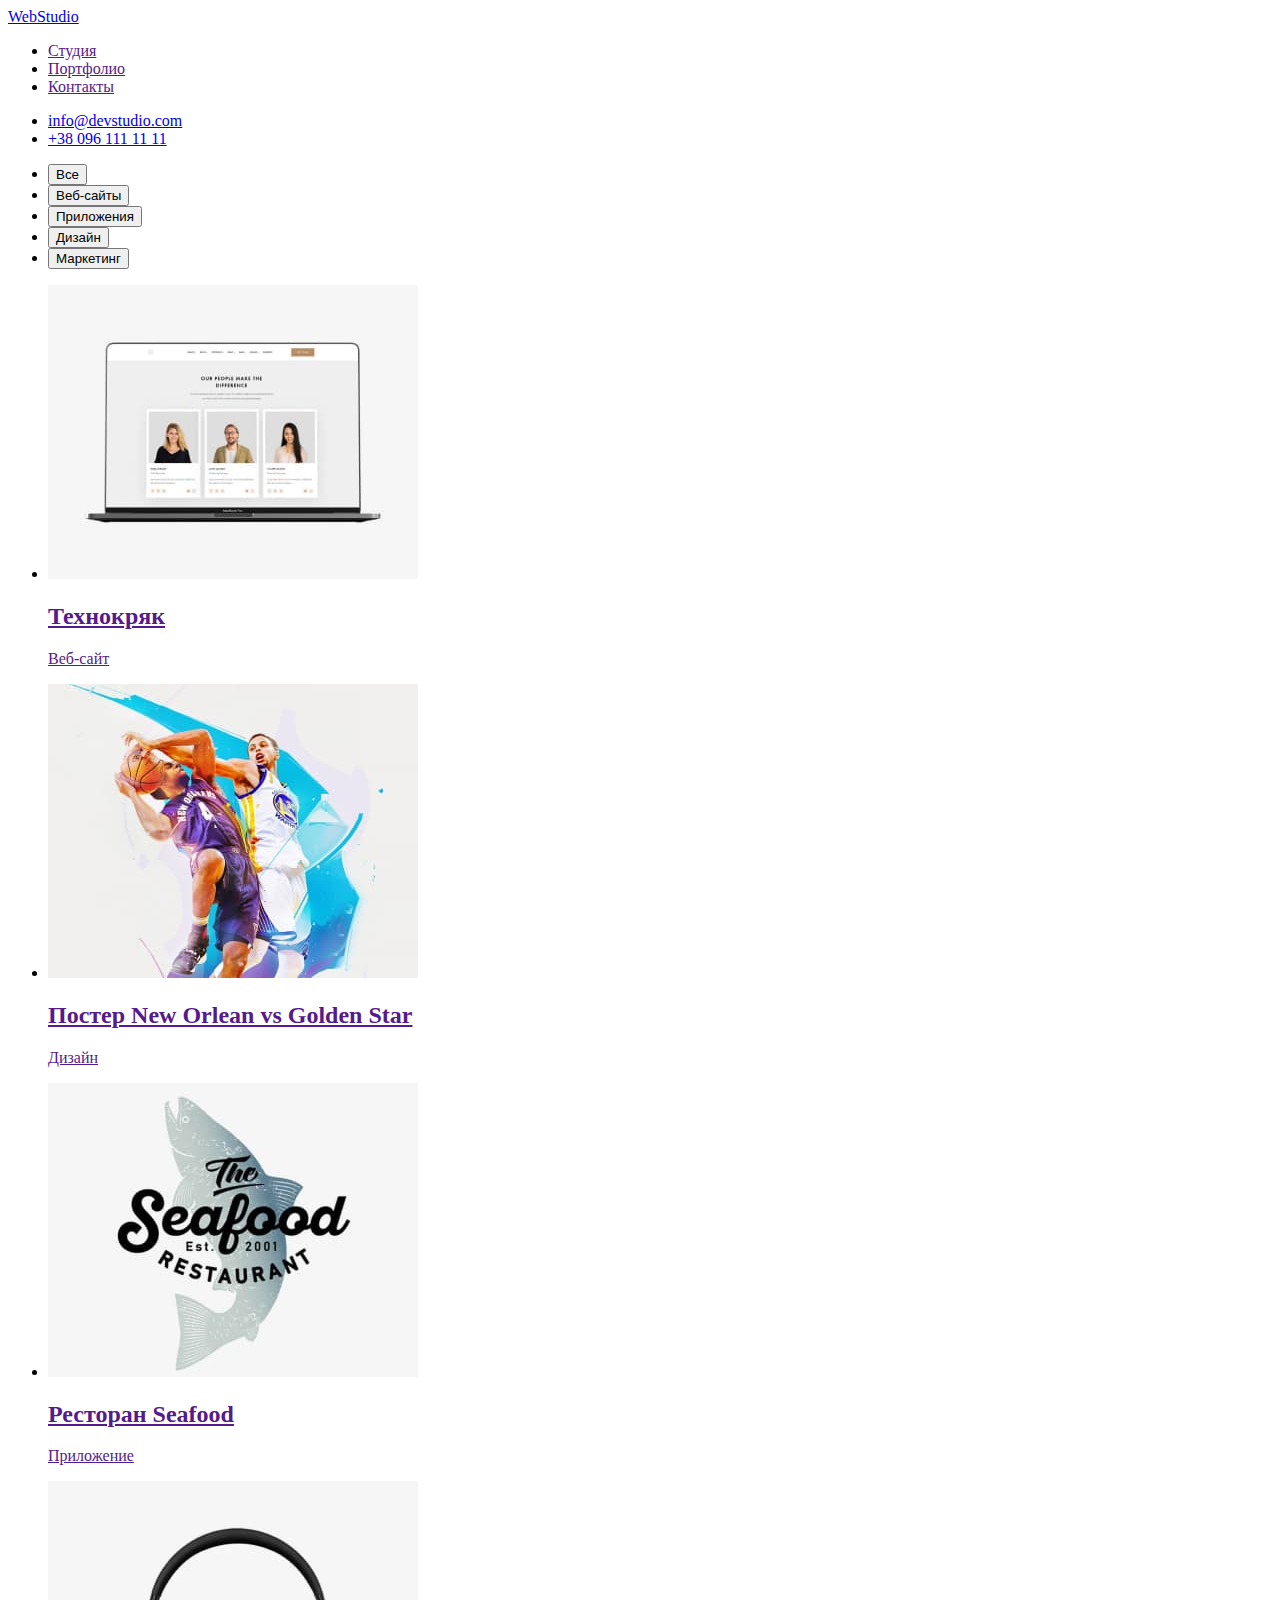
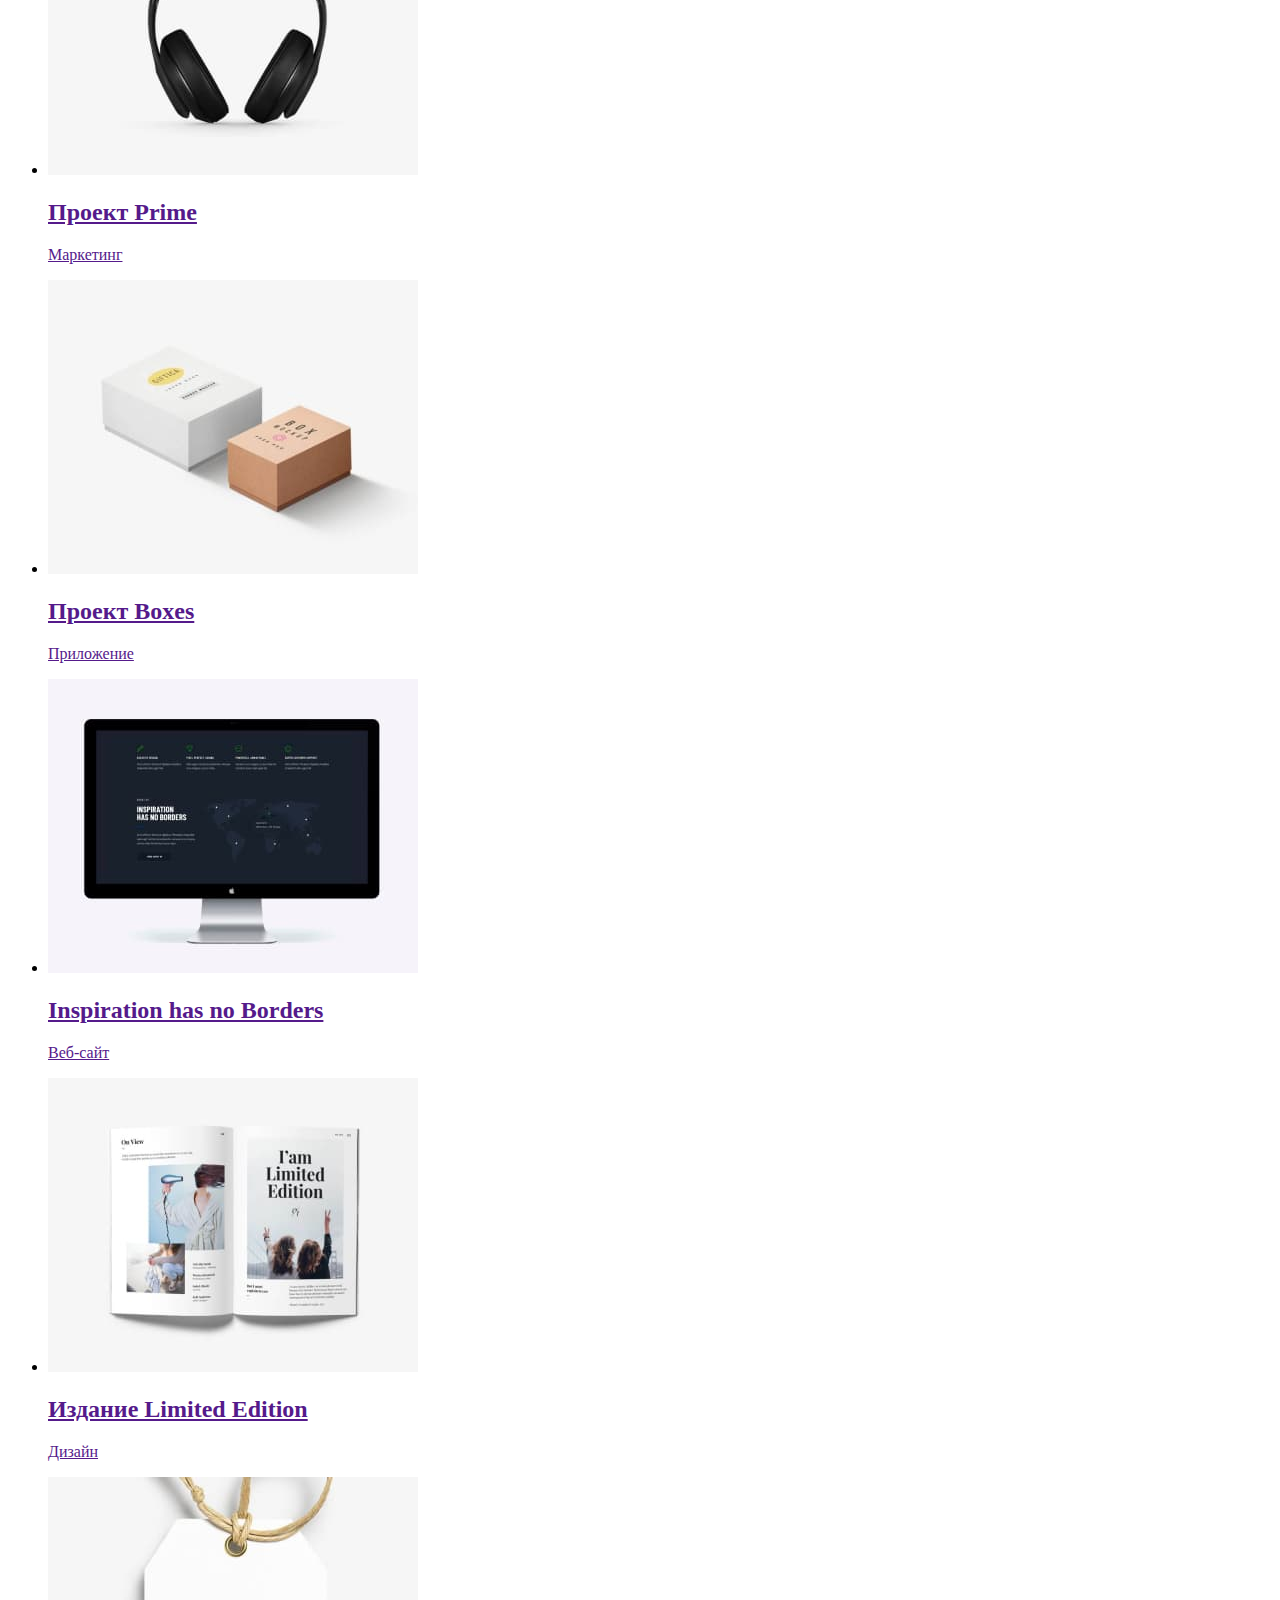
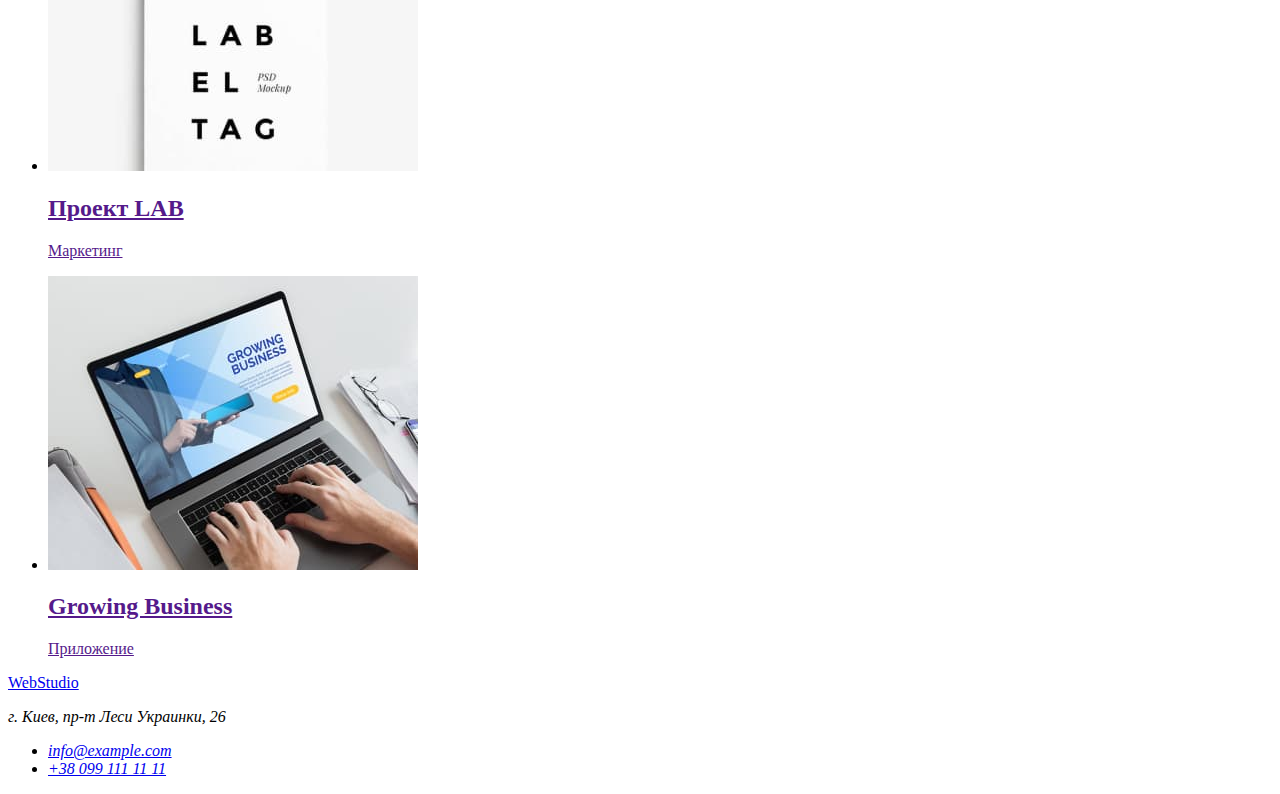
==== portfolio.html @ 91494945 "Разметил без css" ====
<!DOCTYPE html>
<html lang="ru">
<head>
    <meta charset="UTF-8">
    <meta http-equiv="X-UA-Compatible" content="IE=edge">
    <meta name="viewport" content="width=device-width, initial-scale=1.0">
    <title>Портфолио</title>
    <link rel="stylesheet" href="">
</head>
<body>
    <!--Хедер-->
    <header>
        <nav>
            <a lang="en" href="./index.html">WebStudio</a>
            <ul>
                <li><a href="">Студия</a></li>
                <li><a href="">Портфолио</a></li>
                <li><a href="">Контакты</a></li>
            </ul>
        </nav>
        <!--Контакты-->
        <ul>
            <li><a href="mailto:info@devstudio.com">info@devstudio.com</a></li>
            <li><a href="tel:+380961111111">+38 096 111 11 11</a></li>
        </ul>
    </header>
    <main>
        <!--Секция фильтры-->
        <section>
            <h1 hidden>Наши работы</h1>
            <ul>
                <li>
                <button type="button">Все</button>
                </li>
                <li>
                    <button type="button">Веб-сайты</button>
                </li>
                <li>
                    <button type="button">Приложения</button>
                </li>
                <li>
                    <button type="button">Дизайн</button>
                </li>
                <li>
                    <button type="button">Маркетинг</button>
                </li>
</ul>
<!--Секция картинки работ-->
<ul>
    <li><a href="">
<img src="./images/picture1.jpg" alt="Веб-сайт" width="370">
<h2>Технокряк</h2>
<p>Веб-сайт</p>
    </a>
</li>
    <li>
        <a href="">
            <img src="./images/picture2.jpg" alt="Постер" width="370">
            <h2>Постер New Orlean vs Golden Star</h2>
            <p>Дизайн</p>
        </a>
    </li>
<li>
    <a href="">
        <img src="./images/picture3.jpg" alt="Ресторан" width="370">
        <h2>Ресторан Seafood</h2>
        <p>Приложение</p>
    </a>
</li>
<li>
    <a href="">
        <img src="./images/picture4.jpg" alt="Маркетинг" width="370">
        <h2>Проект Prime</h2>
        <p>Маркетинг</p>
    </a>
</li>
<li>
    <a href="">
        <img src="./images/picture5.jpg" alt="Проект" width="370">
        <h2>Проект Boxes</h2>
        <p>Приложение</p>
    </a>
</li>
<li>
    <a href="">
        <img src="./images/picture6.jpg" alt="Вдохновение" width="370">
        <h2>Inspiration has no Borders</h2>
        <p>Веб-сайт</p>
    </a>
</li>
<li>
    <a href="">
        <img src="./images/picture7.jpg" alt="Издание" width="370">
        <h2>Издание Limited Edition</h2>
        <p>Дизайн</p>
    </a>
</li>
<li>
    <a href="">
        <img src="./images/picture8.jpg" alt="Проект Лаб" width="370">
        <h2>Проект LAB</h2>
        <p>Маркетинг</p>
    </a>
</li>
<li>
    <a href="">
        <img src="./images/picture9.jpg" alt="Рост" width="370">
        <h2>Growing Business</h2>
        <p>Приложение</p>
    </a>
</li>
</ul>
        </section>
    </main>
    <!--Подвал-->
    <footer>
        <section>
            <a lang="en" href="./index.html">WebStudio</a>
            <address>
                <p>г. Киев, пр-т Леси Украинки, 26</p>
                <ul>
                    <li>
                        <a href="mailto:info@example.com">info@example.com</a>
                    </li>
                    <li>
                        <a href="tel:+380991111111">+38 099 111 11 11</a>
                    </li>
                </ul>
            </address>
        </section>
    </footer>   
</body>
</html>
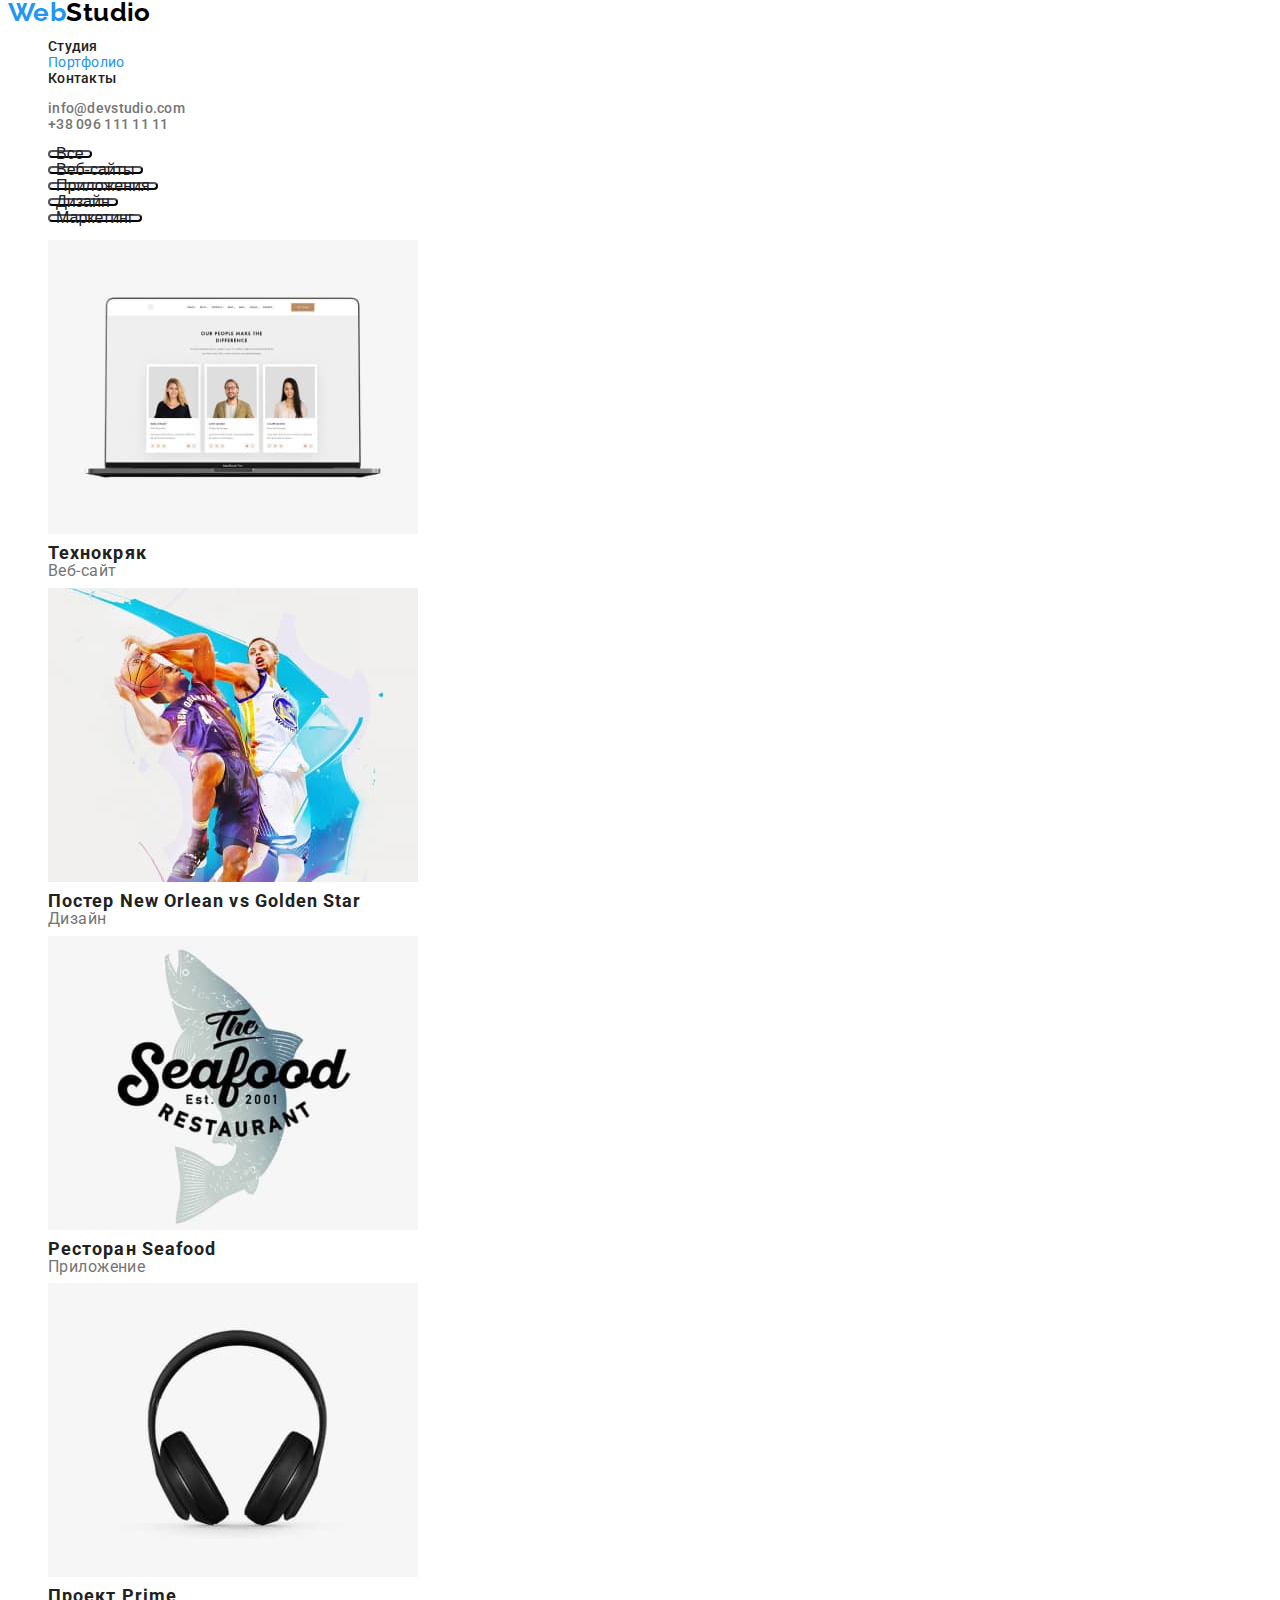
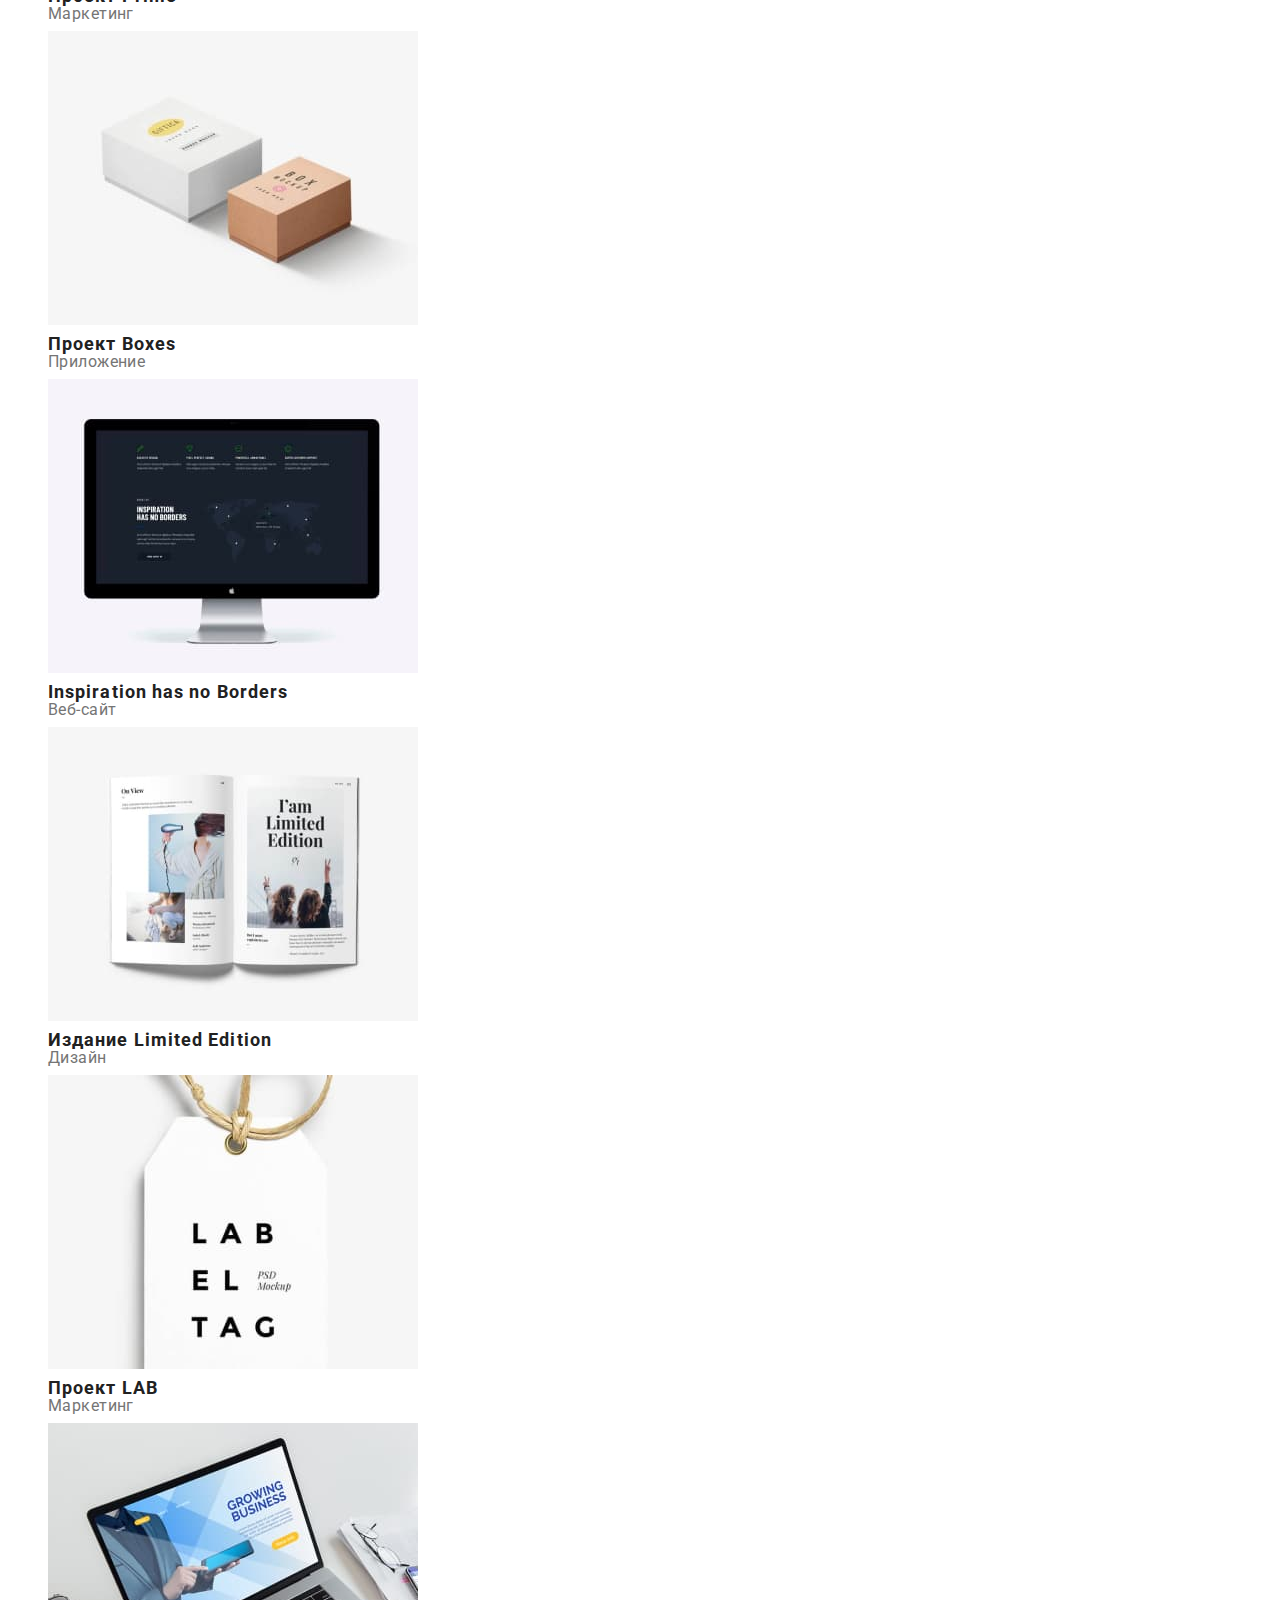
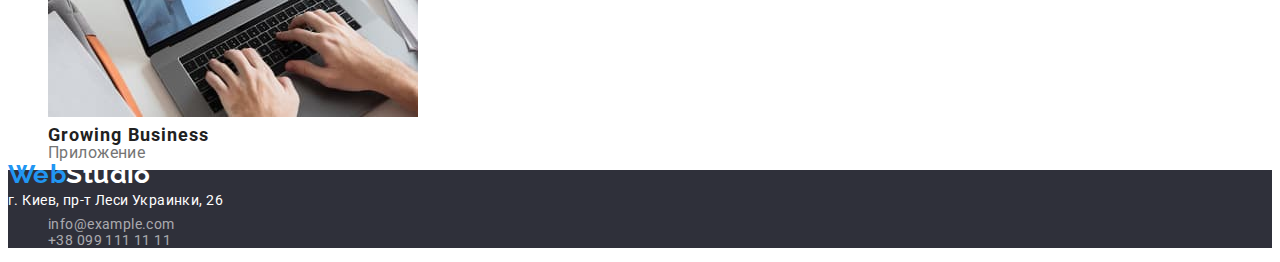
==== commit cffa1c8b: "ДЗ 2" ====
--- a/portfolio.html
+++ b/portfolio.html
@@ -5,23 +5,27 @@
     <meta http-equiv="X-UA-Compatible" content="IE=edge">
     <meta name="viewport" content="width=device-width, initial-scale=1.0">
     <title>Портфолио</title>
-    <link rel="stylesheet" href="">
+    <link rel="preconnect" href="https://fonts.googleapis.com">
+    <link rel="preconnect" href="https://fonts.gstatic.com" crossorigin>
+    <link href="https://fonts.googleapis.com/css2?family=Raleway:wght@700&family=Roboto:wght@400;500;700;900&display=swap"
+        rel="stylesheet">
+    <link rel="stylesheet" href="./css/styles.css">
 </head>
 <body>
     <!--Хедер-->
-    <header>
-        <nav>
-            <a lang="en" href="./index.html">WebStudio</a>
-            <ul>
-                <li><a href="">Студия</a></li>
-                <li><a href="">Портфолио</a></li>
-                <li><a href="">Контакты</a></li>
+    <header class="header">
+        <nav class="nav">
+            <a lang="en" href="./index.html" class="logo">Web<span class="logo-word">Studio</span></a>
+            <ul class="site-nav">
+                <li><a href="./index.html" class="link">Студия</a></li>
+                <li><a href="" class="link-current">Портфолио</a></li>
+                <li><a href="" class="link">Контакты</a></li>
             </ul>
         </nav>
         <!--Контакты-->
-        <ul>
-            <li><a href="mailto:info@devstudio.com">info@devstudio.com</a></li>
-            <li><a href="tel:+380961111111">+38 096 111 11 11</a></li>
+        <ul class="contacts">
+            <li><a href="mailto:info@devstudio.com" class="link">info@devstudio.com</a></li>
+            <li><a href="tel:+380961111111" class="link">+38 096 111 11 11</a></li>
         </ul>
     </header>
     <main>
@@ -30,100 +34,100 @@
             <h1 hidden>Наши работы</h1>
             <ul>
                 <li>
-                <button type="button">Все</button>
+                <button type="button" class="portfolio-btn">Все</button>
                 </li>
                 <li>
-                    <button type="button">Веб-сайты</button>
+                    <button type="button" class="portfolio-btn">Веб-сайты</button>
                 </li>
                 <li>
-                    <button type="button">Приложения</button>
+                    <button type="button" class="portfolio-btn">Приложения</button>
                 </li>
                 <li>
-                    <button type="button">Дизайн</button>
+                    <button type="button" class="portfolio-btn">Дизайн</button>
                 </li>
                 <li>
-                    <button type="button">Маркетинг</button>
+                    <button type="button" class="portfolio-btn">Маркетинг</button>
                 </li>
 </ul>
 <!--Секция картинки работ-->
 <ul>
     <li><a href="">
 <img src="./images/picture1.jpg" alt="Веб-сайт" width="370">
-<h2>Технокряк</h2>
-<p>Веб-сайт</p>
+<h2 class="portfolio-title">Технокряк</h2>
+<p class="portfolio-title-text">Веб-сайт</p>
     </a>
 </li>
     <li>
         <a href="">
             <img src="./images/picture2.jpg" alt="Постер" width="370">
-            <h2>Постер New Orlean vs Golden Star</h2>
-            <p>Дизайн</p>
+            <h2 class="portfolio-title">Постер New Orlean vs Golden Star</h2>
+            <p class="portfolio-title-text">Дизайн</p>
         </a>
     </li>
 <li>
     <a href="">
         <img src="./images/picture3.jpg" alt="Ресторан" width="370">
-        <h2>Ресторан Seafood</h2>
-        <p>Приложение</p>
+        <h2 class="portfolio-title">Ресторан Seafood</h2>
+        <p class="portfolio-title-text">Приложение</p>
     </a>
 </li>
 <li>
     <a href="">
         <img src="./images/picture4.jpg" alt="Маркетинг" width="370">
-        <h2>Проект Prime</h2>
-        <p>Маркетинг</p>
+        <h2 class="portfolio-title">Проект Prime</h2>
+        <p class="portfolio-title-text">Маркетинг</p>
     </a>
 </li>
 <li>
     <a href="">
         <img src="./images/picture5.jpg" alt="Проект" width="370">
-        <h2>Проект Boxes</h2>
-        <p>Приложение</p>
+        <h2 class="portfolio-title">Проект Boxes</h2>
+        <p class="portfolio-title-text">Приложение</p>
     </a>
 </li>
 <li>
     <a href="">
         <img src="./images/picture6.jpg" alt="Вдохновение" width="370">
-        <h2>Inspiration has no Borders</h2>
-        <p>Веб-сайт</p>
+        <h2 class="portfolio-title">Inspiration has no Borders</h2>
+        <p class="portfolio-title-text">Веб-сайт</p>
     </a>
 </li>
 <li>
     <a href="">
         <img src="./images/picture7.jpg" alt="Издание" width="370">
-        <h2>Издание Limited Edition</h2>
-        <p>Дизайн</p>
+        <h2 class="portfolio-title">Издание Limited Edition</h2>
+        <p class="portfolio-title-text">Дизайн</p>
     </a>
 </li>
 <li>
     <a href="">
         <img src="./images/picture8.jpg" alt="Проект Лаб" width="370">
-        <h2>Проект LAB</h2>
-        <p>Маркетинг</p>
+        <h2 class="portfolio-title">Проект LAB</h2>
+        <p class="portfolio-title-text">Маркетинг</p>
     </a>
 </li>
 <li>
     <a href="">
         <img src="./images/picture9.jpg" alt="Рост" width="370">
-        <h2>Growing Business</h2>
-        <p>Приложение</p>
+        <h2 class="portfolio-title">Growing Business</h2>
+        <p class="portfolio-title-text">Приложение</p>
     </a>
 </li>
 </ul>
         </section>
     </main>
     <!--Подвал-->
-    <footer>
+    <footer class="foot-box">
         <section>
-            <a lang="en" href="./index.html">WebStudio</a>
+            <a lang="en" href="./index.html" class="logo">Web<span class="logo-word-white">Studio</span></a>
             <address>
-                <p>г. Киев, пр-т Леси Украинки, 26</p>
+                <p class="direction">г. Киев, пр-т Леси Украинки, 26</p>
                 <ul>
                     <li>
-                        <a href="mailto:info@example.com">info@example.com</a>
+                        <a href="mailto:info@example.com" class="link-footer">info@example.com</a>
                     </li>
                     <li>
-                        <a href="tel:+380991111111">+38 099 111 11 11</a>
+                        <a href="tel:+380991111111" class="link-footer">+38 099 111 11 11</a>
                     </li>
                 </ul>
             </address>
--- a/css/styles.css
+++ b/css/styles.css
@@ -0,0 +1,234 @@
+:root {
+  --primary-text-color: #212121;
+  --secondary-text-color: #757575;
+  --main-lite-color: #ffffff;
+  --brand-text-color: #2196f3;
+  --basement-text-color: rgba(255, 255, 255, 0.6);
+}
+
+body {
+  font-size: 14px;
+  color: var(--primary-text-color);
+  font-family: Roboto, sans-serif;
+  letter-spacing: 0.03em;
+}
+
+address {
+  font-style: normal;
+}
+
+a {
+  text-decoration: none;
+}
+
+li {
+  list-style-type: none;
+}
+
+/* Хедер */
+
+.logo {
+  font-family: Raleway;
+  font-style: normal;
+  font-weight: bold;
+  font-size: 26px;
+  line-height: 1.19px;
+  color: var(--brand-text-color);
+}
+
+.logo-word {
+  font-family: Raleway;
+  font-style: normal;
+  font-weight: bold;
+  font-size: 26px;
+  line-height: 1.19px;
+  color: #000000;
+}
+
+.logo-word-white {
+  font-family: Raleway;
+  font-style: normal;
+  font-weight: bold;
+  font-size: 26px;
+  line-height: 1.19px;
+  color: var(--main-lite-color);
+}
+
+.link {
+  font-style: normal;
+  font-weight: 500;
+  font-size: 14px;
+  line-height: 1.14px;
+  letter-spacing: 0.02em;
+  color: var(--primary-text-color);
+}
+
+.link-current {
+  color: var(--brand-text-color);
+}
+
+.contacts .link {
+  font-style: normal;
+  font-weight: 500;
+  font-size: 14px;
+  line-height: 1.14px;
+  letter-spacing: 0.02em;
+  color: var(--secondary-text-color);
+}
+
+.link:hover,
+.link:focus {
+  color: var(--brand-text-color);
+}
+
+/* Герой */
+
+.hero {
+  background-color: #2f303a;
+}
+
+.hero-title {
+  font-style: normal;
+  font-weight: 900;
+  font-size: 44px;
+  line-height: 1.36px;
+  text-align: center;
+  letter-spacing: 0.06em;
+  text-transform: uppercase;
+  color: var(--main-lite-color);
+}
+
+.hero-btn {
+  font-family: Roboto;
+  font-style: normal;
+  font-weight: bold;
+  font-size: 16px;
+  line-height: 1.87px;
+  align-items: center;
+  text-align: center;
+  letter-spacing: 0.06em;
+  color: var(--main-lite-color);
+  background: var(--brand-text-color);
+  box-shadow: 0px 4px 4px rgba(0, 0, 0, 0.15);
+  border-radius: 4px;
+  display: flex;
+}
+
+.hero-btn:hover,
+.hero-btn:focus {
+  background-color: #188ce8;
+}
+
+.benefit-plus-title {
+  font-style: normal;
+  font-weight: bold;
+  font-size: 14px;
+  line-height: 1.14px;
+  text-transform: uppercase;
+  color: var(--primary-text-color);
+}
+
+.benefit-plus-text {
+  font-style: normal;
+  font-weight: normal;
+  font-size: 14px;
+  line-height: 1.71px;
+  color: var(--secondary-text-color);
+}
+
+/* Секция чем мы занимаемся */
+
+.section-title {
+  font-style: normal;
+  font-weight: bold;
+  font-size: 36px;
+  line-height: 1.16px;
+  text-align: center;
+  color: var(--primary-text-color);
+}
+
+/* Секция наша команда */
+
+.worker {
+  font-style: normal;
+  font-weight: 500;
+  font-size: 16px;
+  line-height: 1.18px;
+  text-align: center;
+  color: var(--primary-text-color);
+}
+
+.worker-position {
+  font-style: normal;
+  font-weight: normal;
+  font-size: 16px;
+  line-height: 1.18px;
+  text-align: center;
+  color: var(--secondary-text-color);
+}
+
+/* Button */
+
+.portfolio-btn {
+  font-style: normal;
+  font-weight: 500;
+  font-size: 16px;
+  line-height: 1.62px;
+  text-align: center;
+  color: var(--primary-text-color);
+  background: #f5f4fa;
+  border-radius: 4px;
+  cursor: pointer;
+}
+
+.portfolio-btn:hover,
+.portfolio-btn:focus {
+  color: var(--main-lite-color);
+  background: var(--brand-text-color);
+}
+
+/* Секция картинки работ */
+
+.portfolio-title {
+  font-style: normal;
+  font-weight: bold;
+  font-size: 18px;
+  line-height: 2px;
+  letter-spacing: 0.06em;
+  color: var(--primary-text-color);
+}
+
+.portfolio-title-text {
+  font-style: normal;
+  font-weight: normal;
+  font-size: 16px;
+  line-height: 1.87px;
+  color: var(--secondary-text-color);
+}
+
+/* Подвал */
+
+.foot-box {
+  background-color: #2f303a;
+}
+
+.direction {
+  font-style: normal;
+  font-weight: normal;
+  font-size: 14px;
+  line-height: 1.71px;
+  color: var(--main-lite-color);
+}
+
+.link-footer {
+  font-style: normal;
+  font-weight: normal;
+  font-size: 14px;
+  line-height: 1.71px;
+  color: var(--basement-text-color);
+}
+
+.link-footer:hover,
+.link-footer:focus {
+  color: var(--brand-text-color);
+}
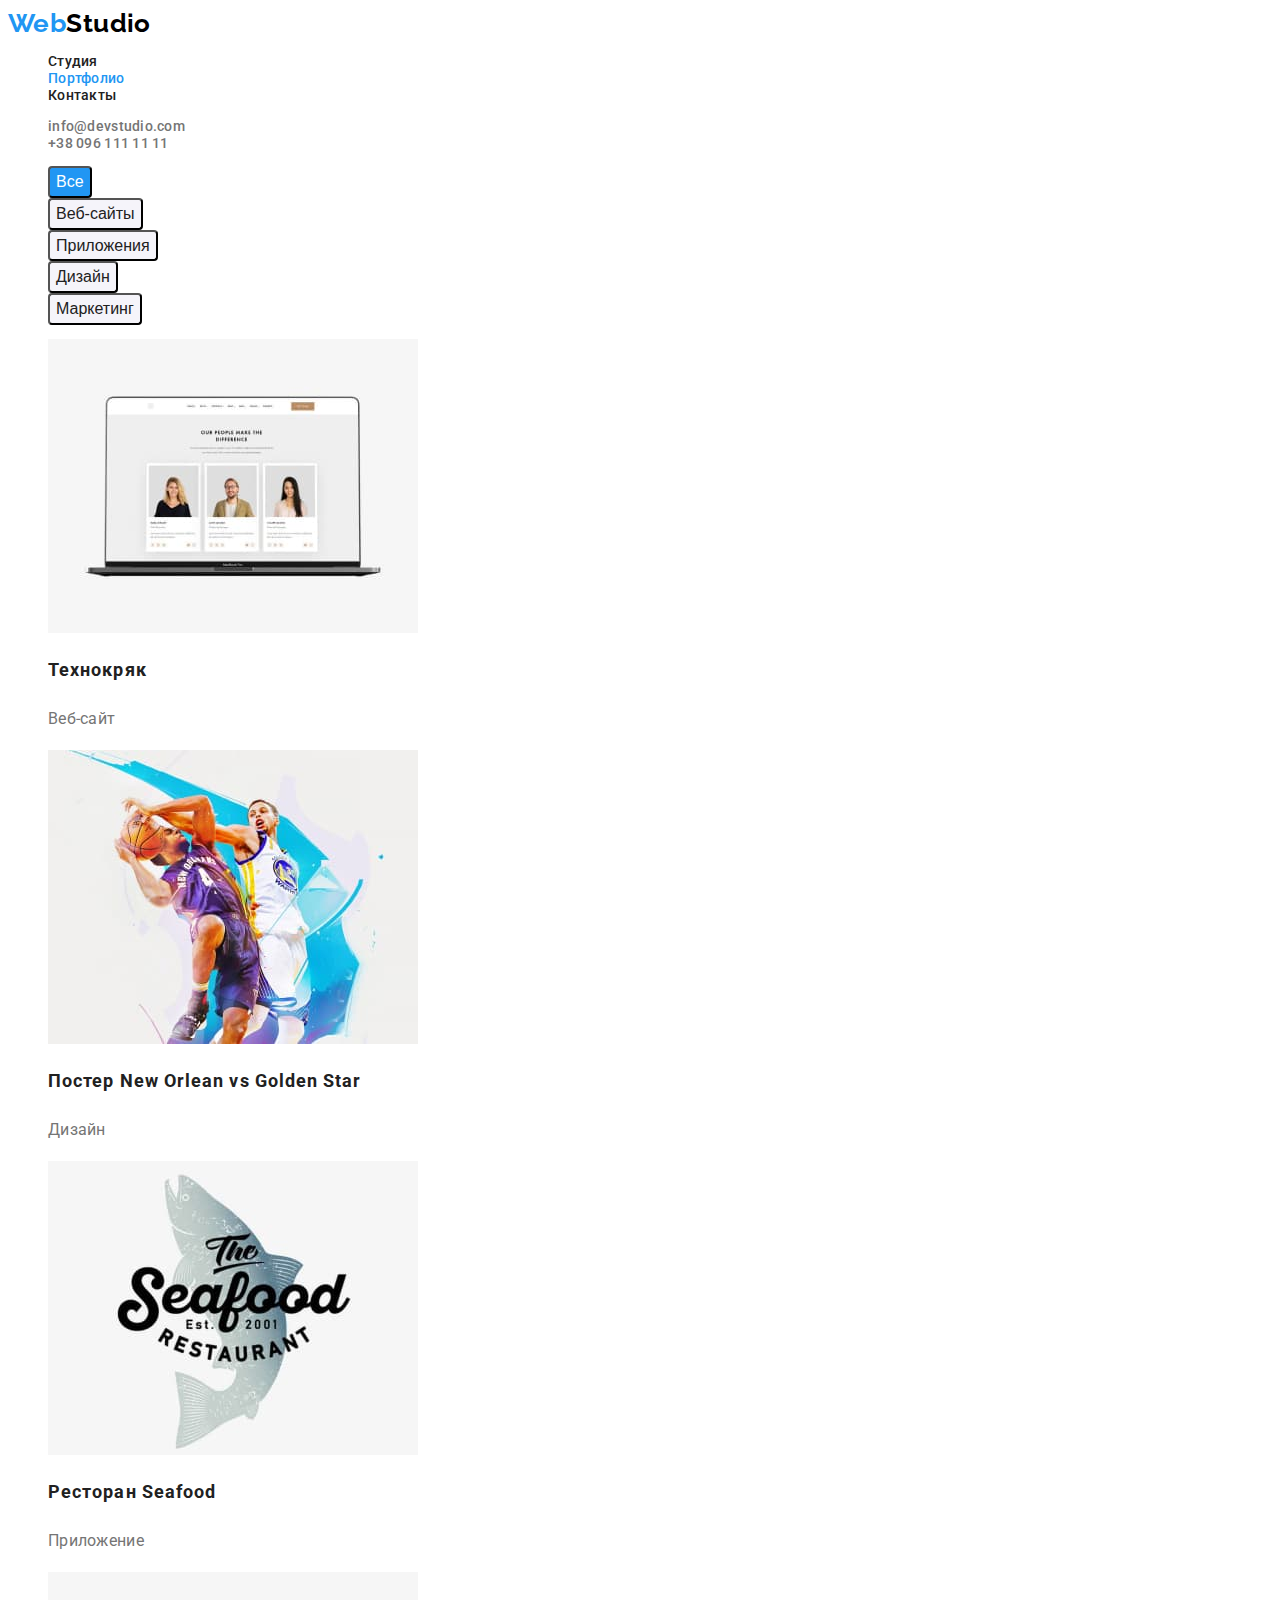
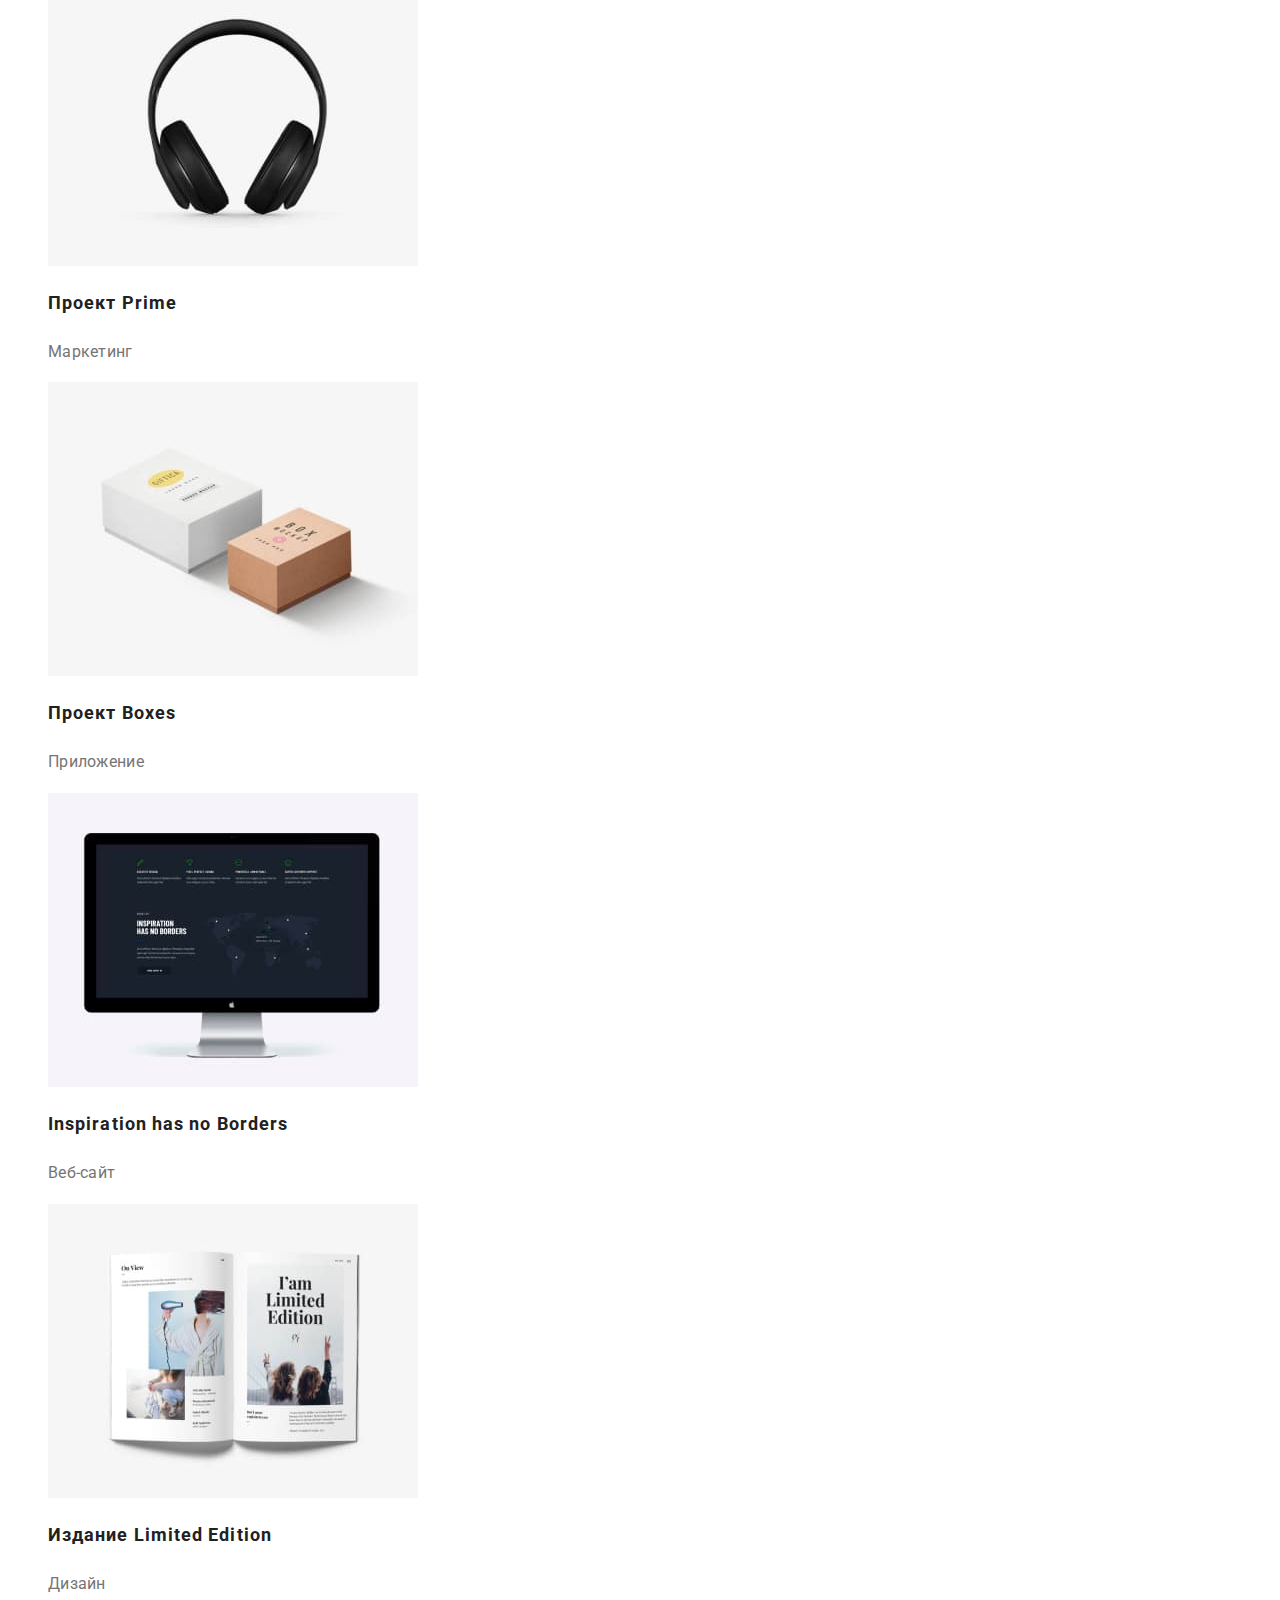
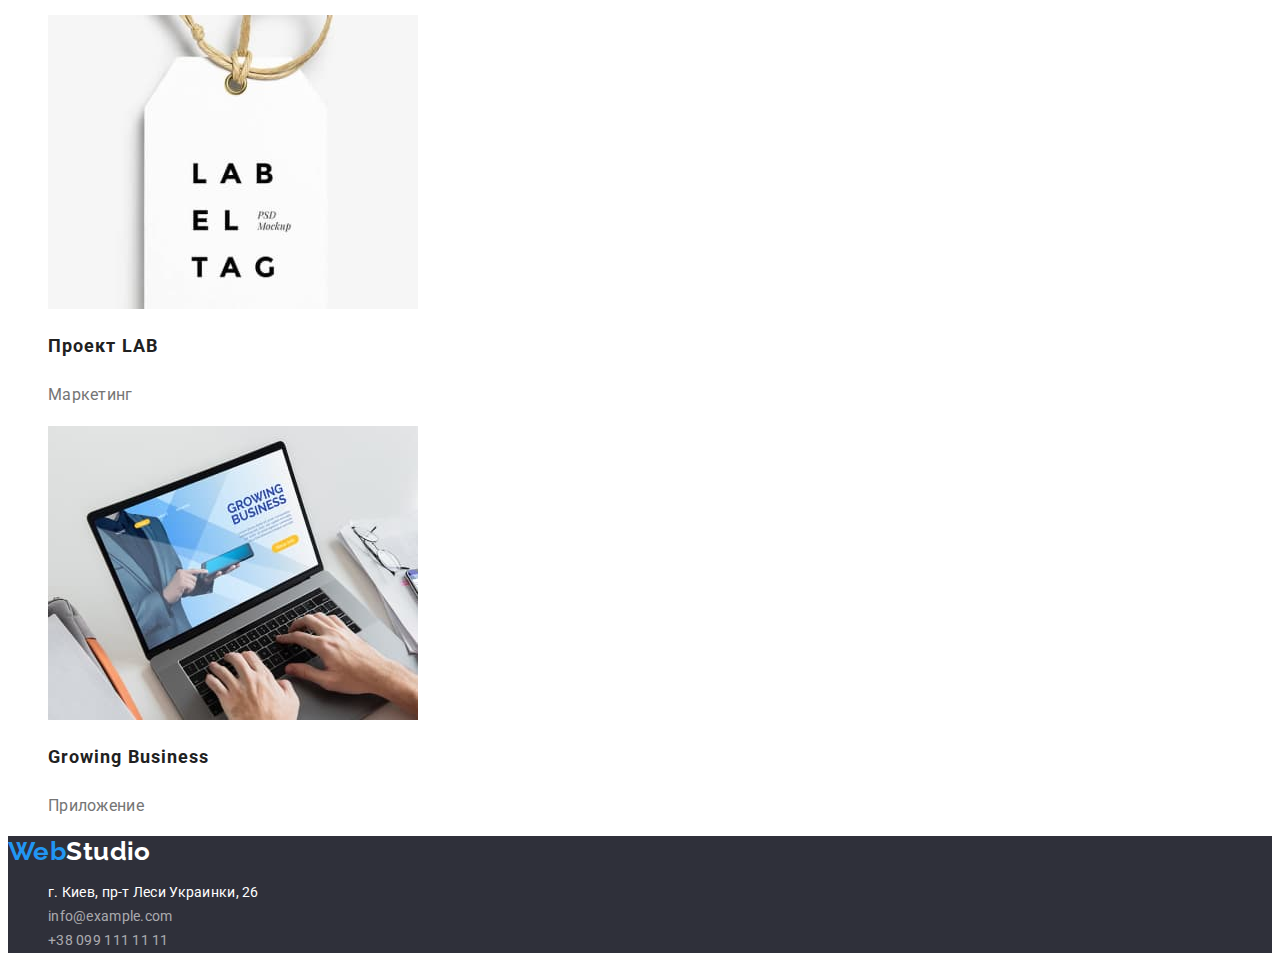
==== commit b8c4cb34: "Виправлення ДЗ 2" ====
--- a/portfolio.html
+++ b/portfolio.html
@@ -16,14 +16,14 @@
     <header class="header">
         <nav class="nav">
             <a lang="en" href="./index.html" class="logo">Web<span class="logo-word">Studio</span></a>
-            <ul class="site-nav">
+            <ul class="site-nav list">
                 <li><a href="./index.html" class="link">Студия</a></li>
-                <li><a href="" class="link-current">Портфолио</a></li>
+                <li><a href="" class="link current-link">Портфолио</a></li>
                 <li><a href="" class="link">Контакты</a></li>
             </ul>
         </nav>
         <!--Контакты-->
-        <ul class="contacts">
+        <ul class="contacts list">
             <li><a href="mailto:info@devstudio.com" class="link">info@devstudio.com</a></li>
             <li><a href="tel:+380961111111" class="link">+38 096 111 11 11</a></li>
         </ul>
@@ -32,9 +32,9 @@
         <!--Секция фильтры-->
         <section>
             <h1 hidden>Наши работы</h1>
-            <ul>
+            <ul class="list">
                 <li>
-                <button type="button" class="portfolio-btn">Все</button>
+                <button type="button" class="portfolio-btn current-btn">Все</button>
                 </li>
                 <li>
                     <button type="button" class="portfolio-btn">Веб-сайты</button>
@@ -50,64 +50,64 @@
                 </li>
 </ul>
 <!--Секция картинки работ-->
-<ul>
-    <li><a href="">
+<ul class="list">
+    <li><a href="" target="_blank" и rel="noopener noreferrer" class="link">
 <img src="./images/picture1.jpg" alt="Веб-сайт" width="370">
 <h2 class="portfolio-title">Технокряк</h2>
 <p class="portfolio-title-text">Веб-сайт</p>
     </a>
 </li>
     <li>
-        <a href="">
+        <a href="" target="_blank" и rel="noopener noreferrer" class="link">
             <img src="./images/picture2.jpg" alt="Постер" width="370">
             <h2 class="portfolio-title">Постер New Orlean vs Golden Star</h2>
             <p class="portfolio-title-text">Дизайн</p>
         </a>
     </li>
 <li>
-    <a href="">
+    <a href="" target="_blank" и rel="noopener noreferrer" class="link">
         <img src="./images/picture3.jpg" alt="Ресторан" width="370">
         <h2 class="portfolio-title">Ресторан Seafood</h2>
         <p class="portfolio-title-text">Приложение</p>
     </a>
 </li>
 <li>
-    <a href="">
+    <a href="" target="_blank" и rel="noopener noreferrer" class="link">
         <img src="./images/picture4.jpg" alt="Маркетинг" width="370">
         <h2 class="portfolio-title">Проект Prime</h2>
         <p class="portfolio-title-text">Маркетинг</p>
     </a>
 </li>
 <li>
-    <a href="">
+    <a href="" target="_blank" и rel="noopener noreferrer" class="link">
         <img src="./images/picture5.jpg" alt="Проект" width="370">
         <h2 class="portfolio-title">Проект Boxes</h2>
         <p class="portfolio-title-text">Приложение</p>
     </a>
 </li>
 <li>
-    <a href="">
+    <a href="" target="_blank" и rel="noopener noreferrer" class="link">
         <img src="./images/picture6.jpg" alt="Вдохновение" width="370">
         <h2 class="portfolio-title">Inspiration has no Borders</h2>
         <p class="portfolio-title-text">Веб-сайт</p>
     </a>
 </li>
 <li>
-    <a href="">
+    <a href="" target="_blank" и rel="noopener noreferrer" class="link">
         <img src="./images/picture7.jpg" alt="Издание" width="370">
         <h2 class="portfolio-title">Издание Limited Edition</h2>
         <p class="portfolio-title-text">Дизайн</p>
     </a>
 </li>
 <li>
-    <a href="">
+    <a href="" target="_blank" и rel="noopener noreferrer" class="link">
         <img src="./images/picture8.jpg" alt="Проект Лаб" width="370">
         <h2 class="portfolio-title">Проект LAB</h2>
         <p class="portfolio-title-text">Маркетинг</p>
     </a>
 </li>
 <li>
-    <a href="">
+    <a href="" target="_blank" и rel="noopener noreferrer" class="link">
         <img src="./images/picture9.jpg" alt="Рост" width="370">
         <h2 class="portfolio-title">Growing Business</h2>
         <p class="portfolio-title-text">Приложение</p>
@@ -121,13 +121,16 @@
         <section>
             <a lang="en" href="./index.html" class="logo">Web<span class="logo-word-white">Studio</span></a>
             <address>
-                <p class="direction">г. Киев, пр-т Леси Украинки, 26</p>
-                <ul>
+                <ul class="list">
                     <li>
-                        <a href="mailto:info@example.com" class="link-footer">info@example.com</a>
+                        <a href="https://www.google.com.ua/maps/@50.4851493,30.4721233,14z?hl=ru" target="_blank" и rel="noopener noreferrer"
+                            class="link link-direction">г. Киев, пр-т Леси Украинки, 26</a>
                     </li>
                     <li>
-                        <a href="tel:+380991111111" class="link-footer">+38 099 111 11 11</a>
+                        <a href="mailto:info@example.com" class="link link-footer">info@example.com</a>
+                    </li>
+                    <li>
+                        <a href="tel:+380991111111" class="link link-footer">+38 099 111 11 11</a>
                     </li>
                 </ul>
             </address>
--- a/css/styles.css
+++ b/css/styles.css
@@ -4,6 +4,10 @@
   --main-lite-color: #ffffff;
   --brand-text-color: #2196f3;
   --basement-text-color: rgba(255, 255, 255, 0.6);
+  --black-word-color: #000000;
+  --background-color: #2f303a;
+  --button-background: #f5f4fa;
+  --hero-button-background: #188ce8;
 }
 
 body {
@@ -17,11 +21,11 @@
   font-style: normal;
 }
 
-a {
+.link {
   text-decoration: none;
 }
 
-li {
+.list {
   list-style-type: none;
 }
 
@@ -32,25 +36,16 @@
   font-style: normal;
   font-weight: bold;
   font-size: 26px;
-  line-height: 1.19px;
-  color: var(--brand-text-color);
+  line-height: 1.19;
+  color: var(--brand-text-color);
+  text-decoration: none;
 }
 
 .logo-word {
-  font-family: Raleway;
-  font-style: normal;
-  font-weight: bold;
-  font-size: 26px;
-  line-height: 1.19px;
-  color: #000000;
+  color: var(--black-word-color);
 }
 
 .logo-word-white {
-  font-family: Raleway;
-  font-style: normal;
-  font-weight: bold;
-  font-size: 26px;
-  line-height: 1.19px;
   color: var(--main-lite-color);
 }
 
@@ -58,12 +53,12 @@
   font-style: normal;
   font-weight: 500;
   font-size: 14px;
-  line-height: 1.14px;
+  line-height: 1.14;
   letter-spacing: 0.02em;
   color: var(--primary-text-color);
 }
 
-.link-current {
+.current-link {
   color: var(--brand-text-color);
 }
 
@@ -71,7 +66,7 @@
   font-style: normal;
   font-weight: 500;
   font-size: 14px;
-  line-height: 1.14px;
+  line-height: 1.14;
   letter-spacing: 0.02em;
   color: var(--secondary-text-color);
 }
@@ -84,14 +79,14 @@
 /* Герой */
 
 .hero {
-  background-color: #2f303a;
+  background-color: var(--background-color);
 }
 
 .hero-title {
   font-style: normal;
   font-weight: 900;
   font-size: 44px;
-  line-height: 1.36px;
+  line-height: 1.36;
   text-align: center;
   letter-spacing: 0.06em;
   text-transform: uppercase;
@@ -103,7 +98,7 @@
   font-style: normal;
   font-weight: bold;
   font-size: 16px;
-  line-height: 1.87px;
+  line-height: 1.87;
   align-items: center;
   text-align: center;
   letter-spacing: 0.06em;
@@ -116,14 +111,14 @@
 
 .hero-btn:hover,
 .hero-btn:focus {
-  background-color: #188ce8;
+  background-color: var(--hero-button-background);
 }
 
 .benefit-plus-title {
   font-style: normal;
   font-weight: bold;
   font-size: 14px;
-  line-height: 1.14px;
+  line-height: 1.14;
   text-transform: uppercase;
   color: var(--primary-text-color);
 }
@@ -132,7 +127,7 @@
   font-style: normal;
   font-weight: normal;
   font-size: 14px;
-  line-height: 1.71px;
+  line-height: 1.71;
   color: var(--secondary-text-color);
 }
 
@@ -142,7 +137,7 @@
   font-style: normal;
   font-weight: bold;
   font-size: 36px;
-  line-height: 1.16px;
+  line-height: 1.16;
   text-align: center;
   color: var(--primary-text-color);
 }
@@ -153,7 +148,7 @@
   font-style: normal;
   font-weight: 500;
   font-size: 16px;
-  line-height: 1.18px;
+  line-height: 1.18;
   text-align: center;
   color: var(--primary-text-color);
 }
@@ -162,7 +157,7 @@
   font-style: normal;
   font-weight: normal;
   font-size: 16px;
-  line-height: 1.18px;
+  line-height: 1.18;
   text-align: center;
   color: var(--secondary-text-color);
 }
@@ -173,16 +168,17 @@
   font-style: normal;
   font-weight: 500;
   font-size: 16px;
-  line-height: 1.62px;
-  text-align: center;
-  color: var(--primary-text-color);
-  background: #f5f4fa;
+  line-height: 1.62;
+  text-align: center;
+  color: var(--primary-text-color);
+  background: var(--button-background);
   border-radius: 4px;
   cursor: pointer;
 }
 
 .portfolio-btn:hover,
-.portfolio-btn:focus {
+.portfolio-btn:focus,
+.current-btn {
   color: var(--main-lite-color);
   background: var(--brand-text-color);
 }
@@ -193,7 +189,7 @@
   font-style: normal;
   font-weight: bold;
   font-size: 18px;
-  line-height: 2px;
+  line-height: 2;
   letter-spacing: 0.06em;
   color: var(--primary-text-color);
 }
@@ -202,21 +198,21 @@
   font-style: normal;
   font-weight: normal;
   font-size: 16px;
-  line-height: 1.87px;
+  line-height: 1.87;
   color: var(--secondary-text-color);
 }
 
 /* Подвал */
 
 .foot-box {
-  background-color: #2f303a;
-}
-
-.direction {
-  font-style: normal;
-  font-weight: normal;
-  font-size: 14px;
-  line-height: 1.71px;
+  background-color: var(--background-color);
+}
+
+.link-direction {
+  font-style: normal;
+  font-weight: normal;
+  font-size: 14px;
+  line-height: 1.71;
   color: var(--main-lite-color);
 }
 
@@ -224,7 +220,7 @@
   font-style: normal;
   font-weight: normal;
   font-size: 14px;
-  line-height: 1.71px;
+  line-height: 1.71;
   color: var(--basement-text-color);
 }
 
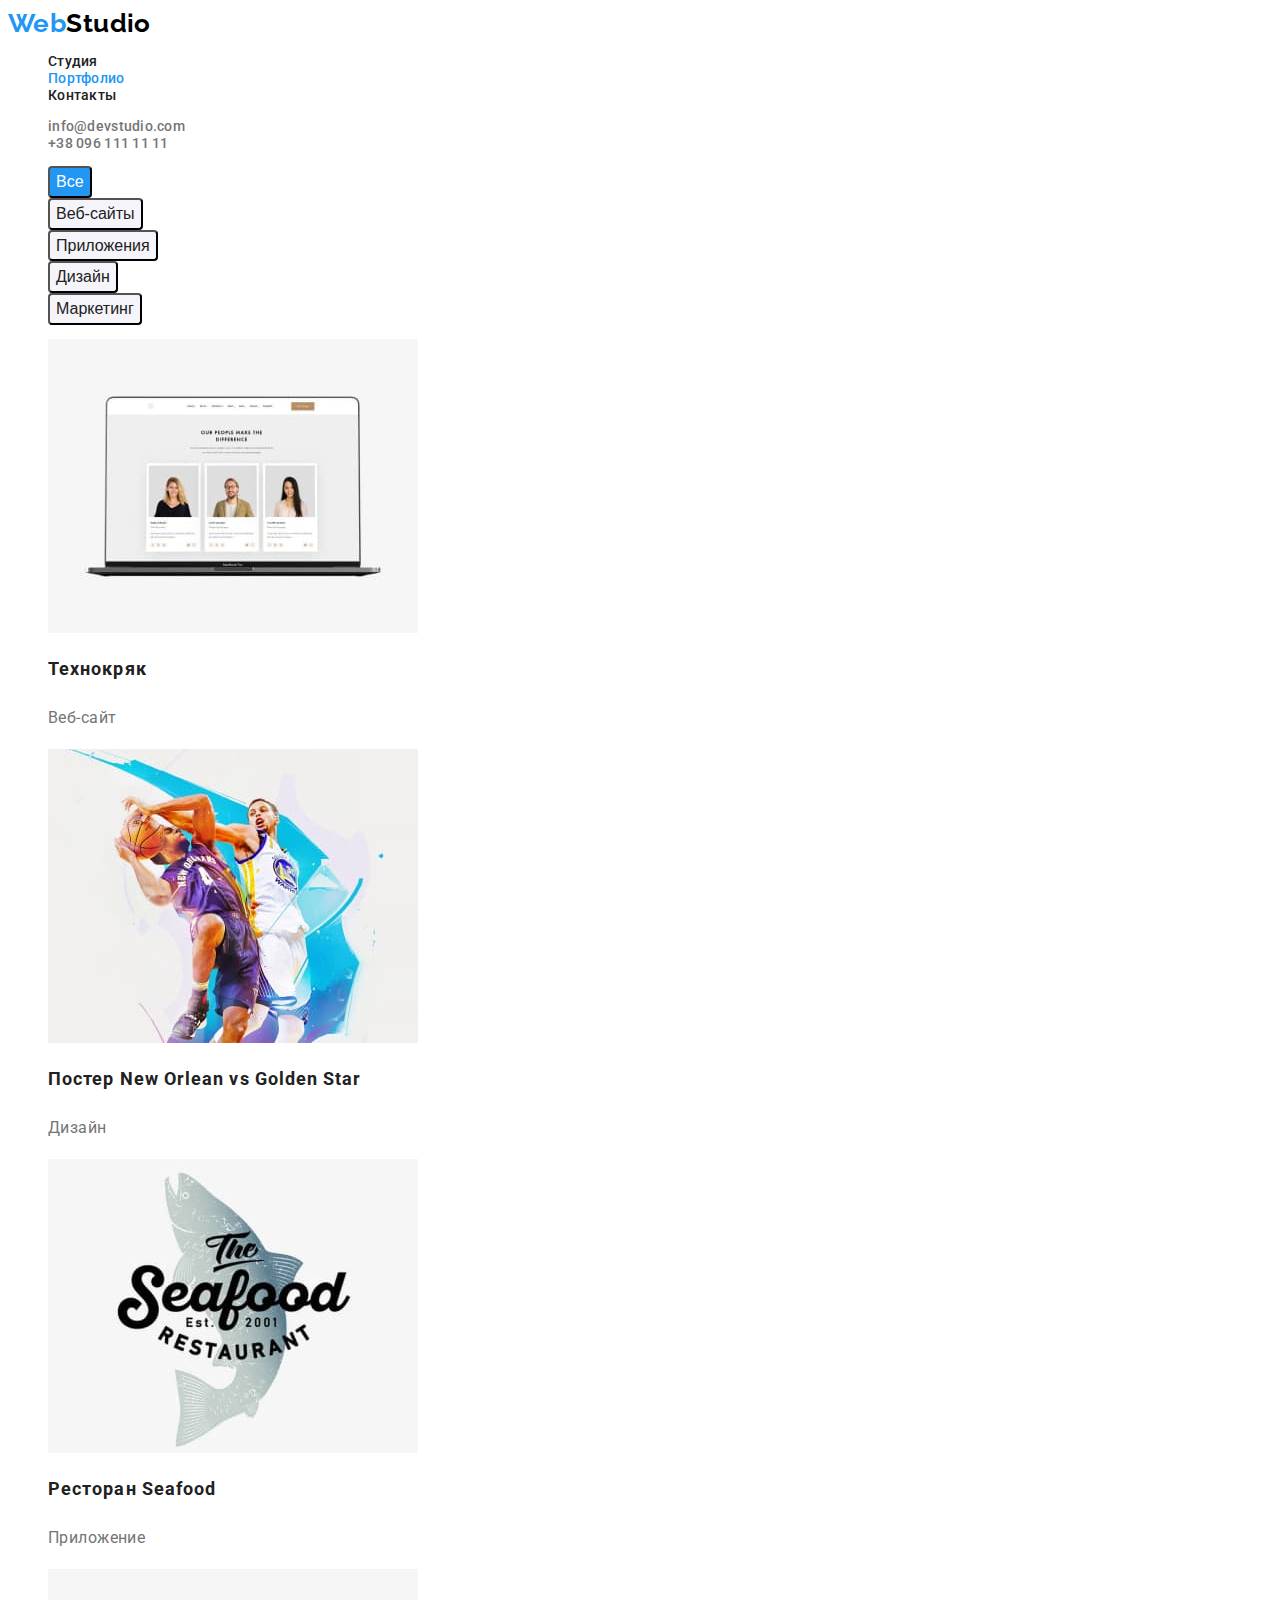
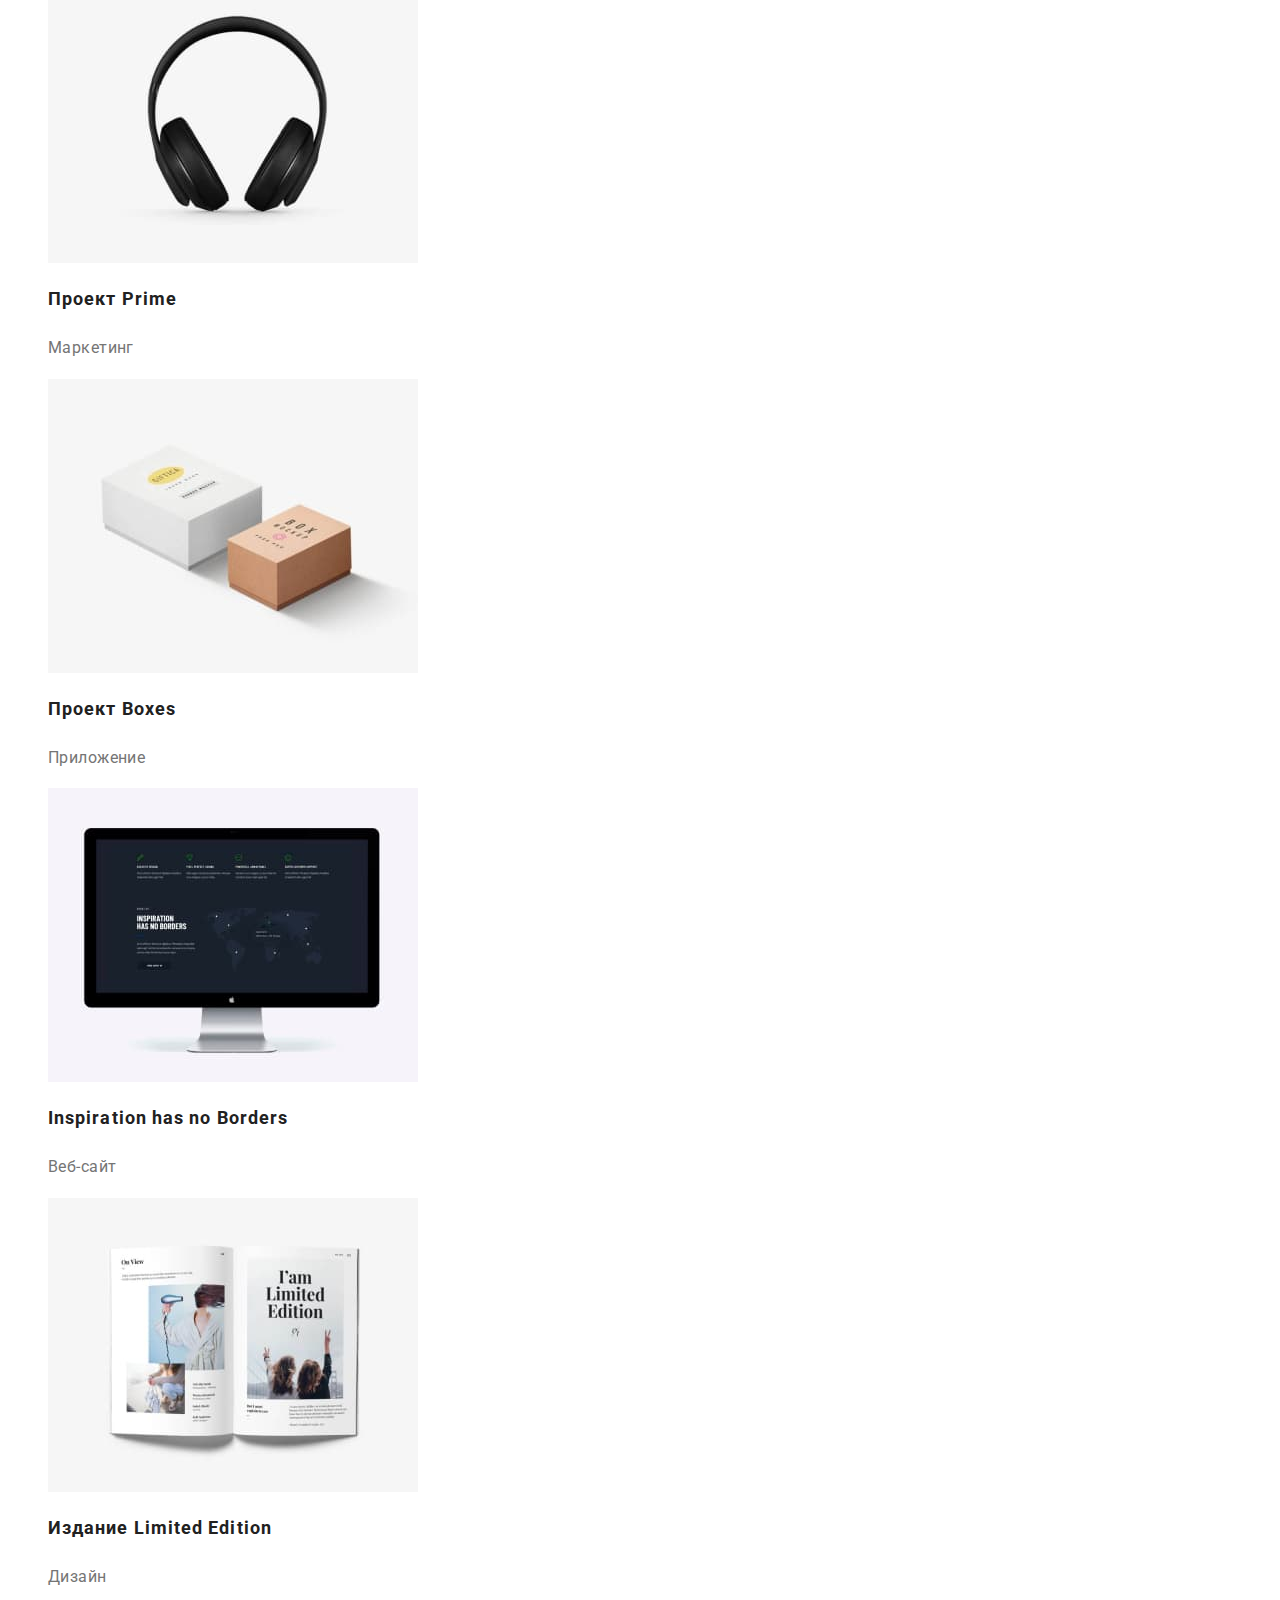
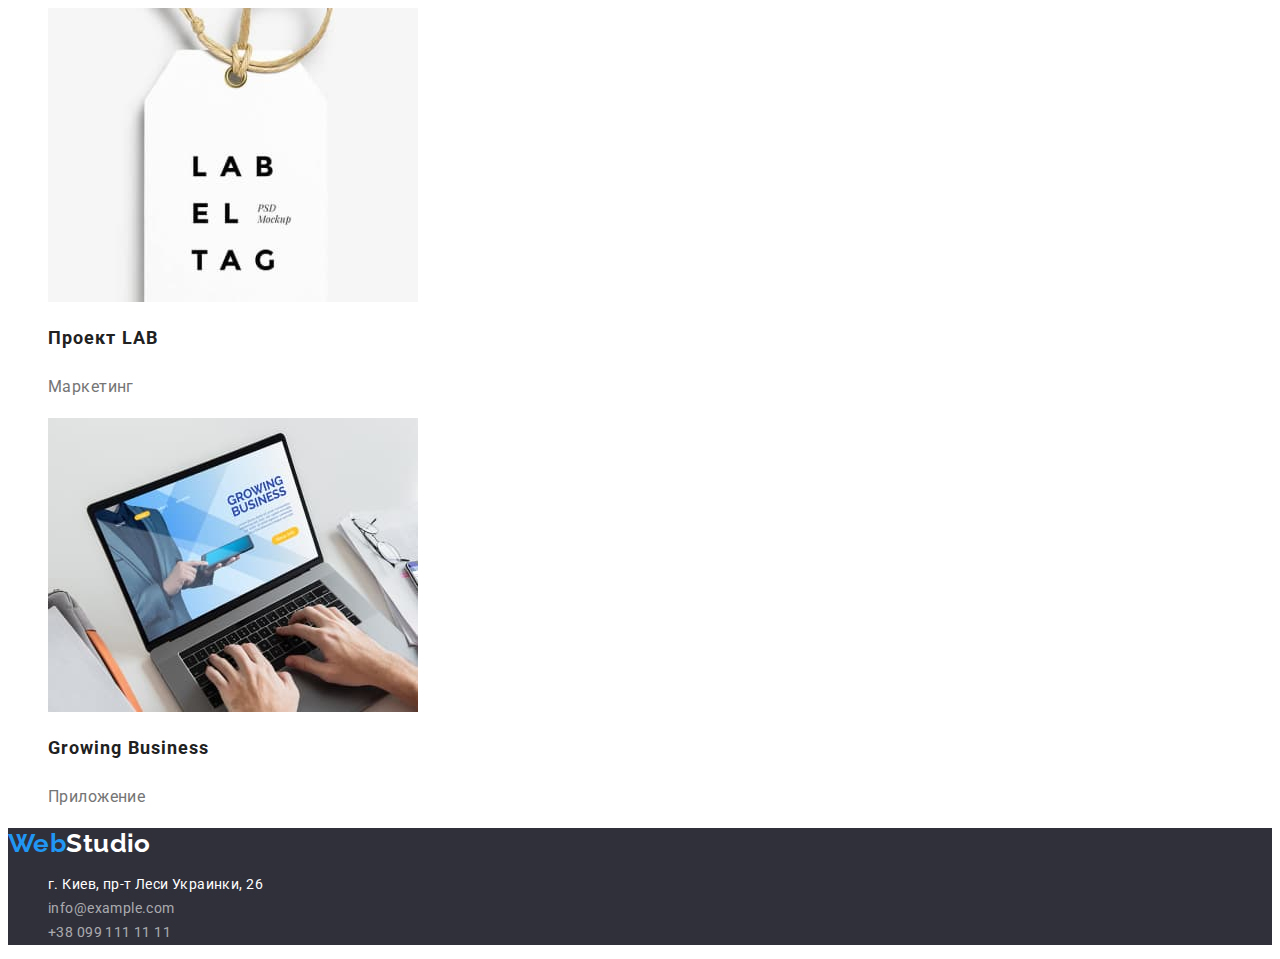
==== commit 55a4fbc1: "Финальные правки ДЗ 2" ====
--- a/portfolio.html
+++ b/portfolio.html
@@ -17,15 +17,15 @@
         <nav class="nav">
             <a lang="en" href="./index.html" class="logo">Web<span class="logo-word">Studio</span></a>
             <ul class="site-nav list">
-                <li><a href="./index.html" class="link">Студия</a></li>
-                <li><a href="" class="link current-link">Портфолио</a></li>
-                <li><a href="" class="link">Контакты</a></li>
+                <li><a href="./index.html" class="header-link">Студия</a></li>
+                <li><a href="" class="header-link current-link">Портфолио</a></li>
+                <li><a href="" class="header-link">Контакты</a></li>
             </ul>
         </nav>
         <!--Контакты-->
         <ul class="contacts list">
-            <li><a href="mailto:info@devstudio.com" class="link">info@devstudio.com</a></li>
-            <li><a href="tel:+380961111111" class="link">+38 096 111 11 11</a></li>
+            <li><a href="mailto:info@devstudio.com" class="header-link contact-link">info@devstudio.com</a></li>
+            <li><a href="tel:+380961111111" class="header-link contact-link">+38 096 111 11 11</a></li>
         </ul>
     </header>
     <main>
--- a/css/styles.css
+++ b/css/styles.css
@@ -23,6 +23,7 @@
 
 .link {
   text-decoration: none;
+  color: inherit;
 }
 
 .list {
@@ -49,23 +50,33 @@
   color: var(--main-lite-color);
 }
 
-.link {
-  font-style: normal;
-  font-weight: 500;
-  font-size: 14px;
+.header-link {
+  text-decoration: none;
+  font-style: normal;
+  font-weight: 500;
   line-height: 1.14;
   letter-spacing: 0.02em;
   color: var(--primary-text-color);
 }
 
+.header-link:hover,
+.header-link:focus {
+  color: var(--brand-text-color);
+}
+
+.contact-link:hover,
+.contact-link:focus {
+  color: var(--brand-text-color);
+}
+
 .current-link {
   color: var(--brand-text-color);
 }
 
-.contacts .link {
-  font-style: normal;
-  font-weight: 500;
-  font-size: 14px;
+.contacts .link,
+.contact-link {
+  font-style: normal;
+  font-weight: 500;
   line-height: 1.14;
   letter-spacing: 0.02em;
   color: var(--secondary-text-color);
@@ -117,7 +128,6 @@
 .benefit-plus-title {
   font-style: normal;
   font-weight: bold;
-  font-size: 14px;
   line-height: 1.14;
   text-transform: uppercase;
   color: var(--primary-text-color);
@@ -126,7 +136,6 @@
 .benefit-plus-text {
   font-style: normal;
   font-weight: normal;
-  font-size: 14px;
   line-height: 1.71;
   color: var(--secondary-text-color);
 }
@@ -211,7 +220,6 @@
 .link-direction {
   font-style: normal;
   font-weight: normal;
-  font-size: 14px;
   line-height: 1.71;
   color: var(--main-lite-color);
 }
@@ -219,7 +227,6 @@
 .link-footer {
   font-style: normal;
   font-weight: normal;
-  font-size: 14px;
   line-height: 1.71;
   color: var(--basement-text-color);
 }
